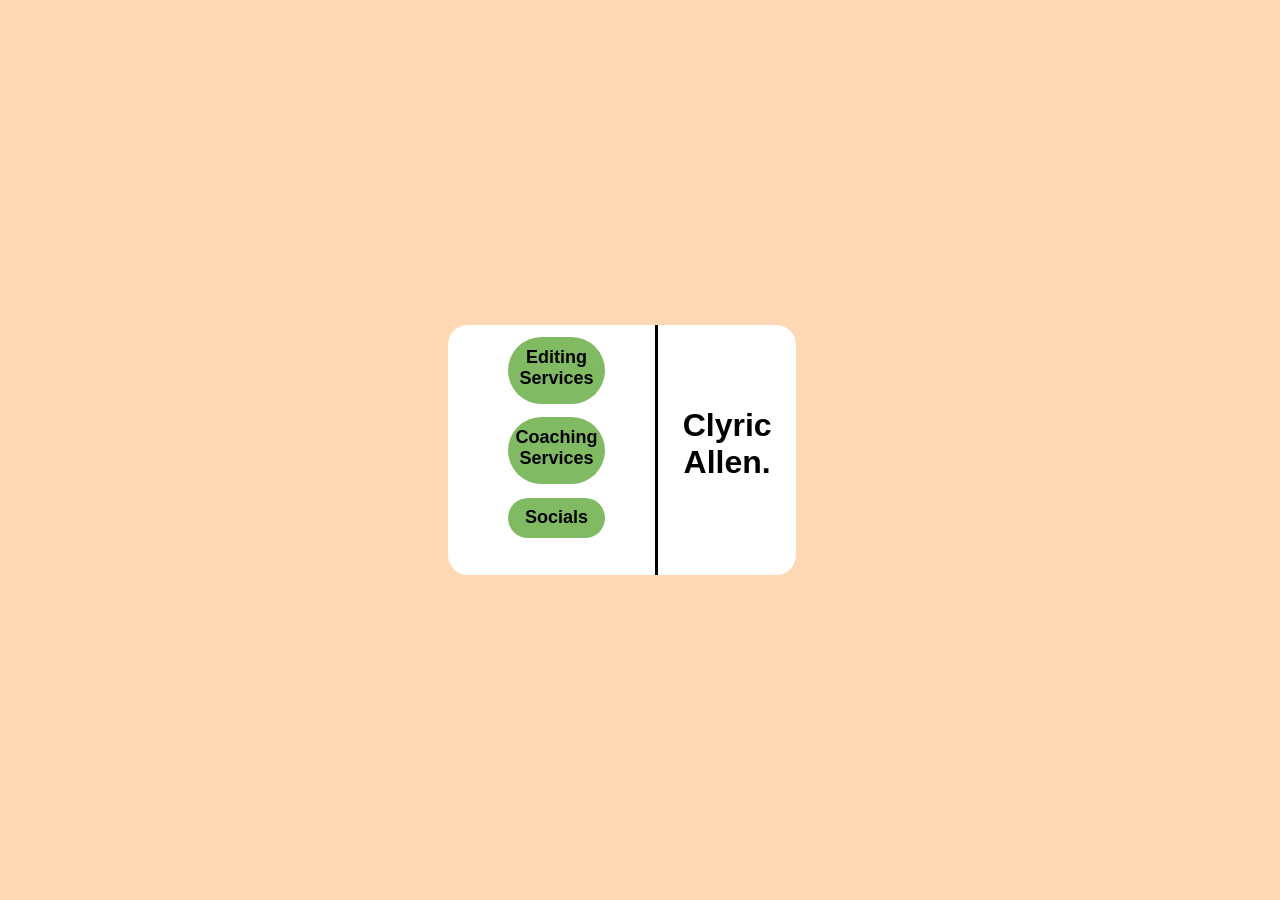
==== index.html @ 45780230 "Add files via upload" ====
<!DOCTYPE html>
<html lang="en">
<head>
    <meta charset="UTF-8">
    <meta name="viewport" content="width=device-width, initial-scale=1.0">
    <title>Clyric Allen</title>

    <link rel="stylesheet" href="css/style.css" type="text/css">
</head>

<body>
    <div class="lpbody">
    <header class="lpheader">
        <h1 class="lph1">Clyric Allen.</h1>
    </header>
    <section class="lpmain">
        <div class="container">
            <div><a href="editing.html" class="lpa">Editing Services</a></div>
            <div><a href="coaching.html" class="lpa">Coaching Services</a></div>
            <div><a href="socials.html" class="lpa">Socials</a></div>
        </div>
    </section>
</div>
</body>
</html>
---- css/style.css ----
/* reset */
*{
    margin: 0;
    padding: 0;
    box-sizing: border-box;
}

/* Landing Page CSS cause I'm dumb. */
/* I Didn't read "1 CSS Sheet" Until I already made most of this */

/* Container for Links and Header */
.lpbody{
    display: inline-flex;
    justify-content: center;
    align-items: center;
    min-height: 100vh;
    position: relative;
    flex-direction: row-reverse;
    background-color: rgb(255, 217, 179);
    overflow-x: hidden;
    overflow-y: hidden;
    font-family:Arial, Helvetica, sans-serif;
    margin-left: 35%;
}

/* Landing page header and main */
.lpheader, .lpmain{
    background-color: white;
    height: 250px;
}

/* Landing page main */
.lpmain{
    padding-right: 25%;
    border-bottom-left-radius: 20px;
    border-top-left-radius: 20px;
}

/* landing page header */
.lpheader{
    text-align: center;
    border-bottom-right-radius: 20px;
    border-top-right-radius: 20px;
    border-left: 3px solid black;
}

/* landing page h1 */
.lph1{
    margin-top: 60%;
}

/*  Landing Page Links */
.lpa{
    text-decoration: none;
    color: black;
}

/* container for links */
.container{
    display: grid;
    grid-template-columns: 160%;
    grid-auto-columns: 100%;
    grid-template-rows: 50% 50% 30%;
    text-align: center;
    margin-top: 10%;
    margin-left: 50%;
    row-gap: 10%;
}

/* container for links */
.container > div{
    background-color: rgb(128, 187, 100);
    /* border: 3px solid black; */
    border-radius: 75px 75px;    
    text-align: center;
    font-size: large;
    font-weight: bold;
    padding-top: 10%;
}


/* REGULAR CSS */

/* Body Styling */
body{
    background-color: rgb(255, 217, 179);
    font-family:Arial, Helvetica, sans-serif;
}

/* Margin for the main, header, and rectangle */
.main, .header, .rect{
    margin: 0% 10% 0% 10%;
} 

/* Main Styling */
.main {
    text-align: left;
}

/* Footer Styling */
footer{
    display: grid;
    position: relative;
    align-items: center;
    width: 100%;
    margin-top: 20% ;
    grid-auto-columns: 100%;
    grid-template-columns: 25% 25% 25% 25%;
    color: white;
    text-align: center;
    background-color: black;
    font-weight: bold;
}

/* Footer Links Styling */
footer > a{
    border-right: 3px white solid;
    padding: 5%;
}

/* H1 Styling */
h1{
    text-align: center;
}

/* formatting for headings */
h2, h3{
    text-align: left;
    padding-bottom: 1%;
}

/* links styling */
a{
    text-decoration: none;
    color: white;
}


/* Big green rectangle */
.rect{
    height:50px;
    background-color: rgb(128, 187, 151);
}

/* Phone View */
@media screen and (max-width: 640px){
    .lpbody{
        flex-direction: column;
        justify-content: center;
    }

    .lpheader{
        border-radius: 20px 20px 0px 0px;
        height: 30%;
        padding-top: 20%;
    }

    .lpmain{
        border-radius: 0px 0px 20px 20px;
    }

    .lpheader, .lpmain{
        border: solid;
        width: 100%;
    }

    .container{
        justify-content: center;
    }

    .container>div:hover{
        background-color: black;
        color: white;
    }

    .lpa:hover{
        color: white;
    }

    .lph1{
        word-wrap: break-word;
        margin-top: 10%;
        padding-bottom: 10%;
        /* background-color: rgb(128, 187, 100); */
        /* border-radius: 50px; */
    }
}

/* Desktop View */
@media  screen and (min-width: 1024px) {
}
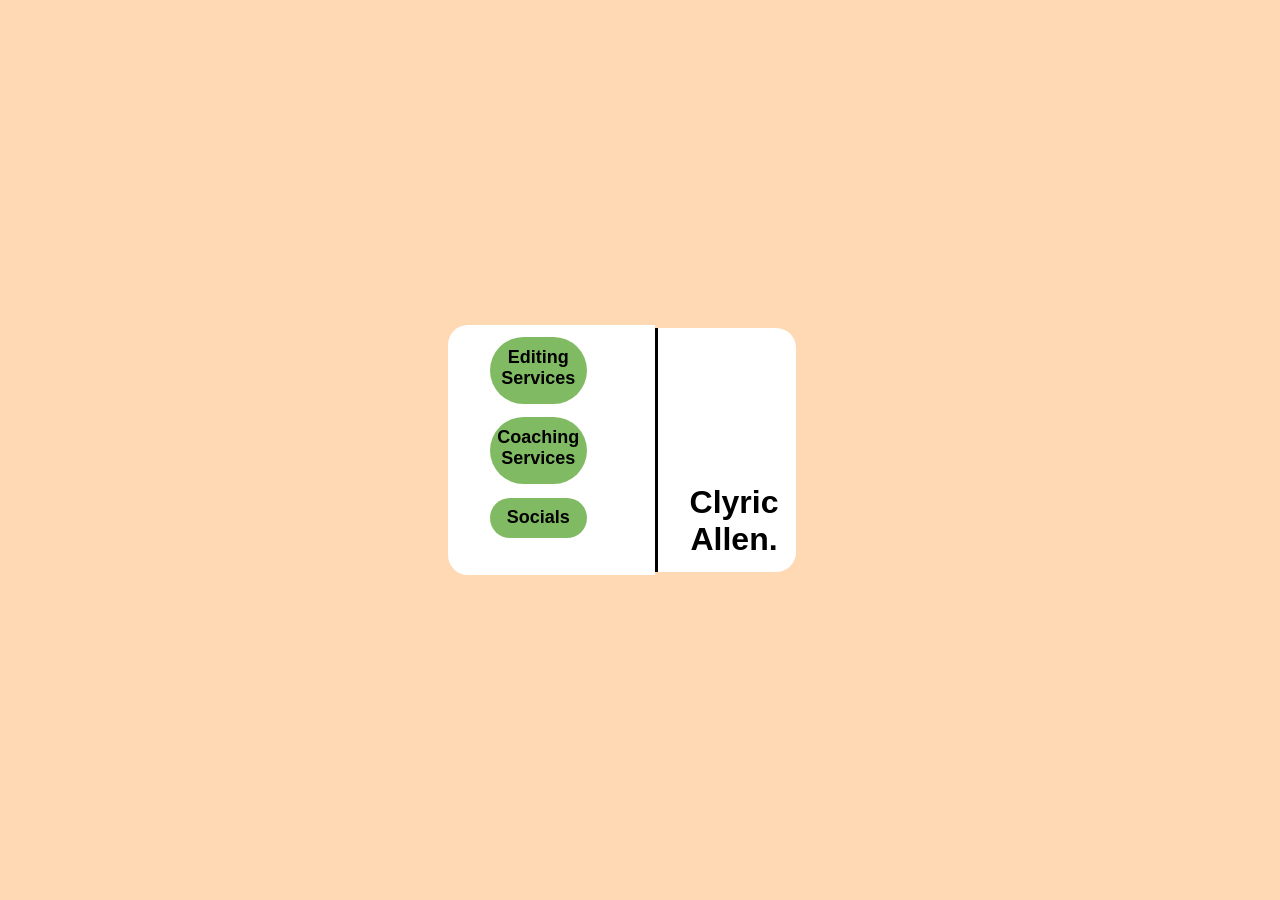
==== commit 43861c9c: "Add files via upload" ====
--- a/index.html
+++ b/index.html
@@ -20,6 +20,6 @@
             <div><a href="socials.html" class="lpa">Socials</a></div>
         </div>
     </section>
-</div>
+    </div>
 </body>
 </html>
--- a/css/style.css
+++ b/css/style.css
@@ -15,7 +15,7 @@
     align-items: center;
     min-height: 100vh;
     position: relative;
-    flex-direction: row-reverse;
+    flex-direction: column;
     background-color: rgb(255, 217, 179);
     overflow-x: hidden;
     overflow-y: hidden;
@@ -32,21 +32,21 @@
 /* Landing page main */
 .lpmain{
     padding-right: 25%;
-    border-bottom-left-radius: 20px;
-    border-top-left-radius: 20px;
+    border-radius: 0px 0px 20px 20px;
 }
 
 /* landing page header */
 .lpheader{
     text-align: center;
-    border-bottom-right-radius: 20px;
-    border-top-right-radius: 20px;
-    border-left: 3px solid black;
+    border-radius: 20px 20px 0px 0px;
+    height: 100%;
 }
 
 /* landing page h1 */
 .lph1{
-    margin-top: 60%;
+    margin: 20% 0% 10% 10%;
+    word-wrap: break-word;
+
 }
 
 /*  Landing Page Links */
@@ -58,6 +58,7 @@
 /* container for links */
 .container{
     display: grid;
+    justify-content: center;
     grid-template-columns: 160%;
     grid-auto-columns: 100%;
     grid-template-rows: 50% 50% 30%;
@@ -142,52 +143,38 @@
     background-color: rgb(128, 187, 151);
 }
 
-/* Phone View */
-@media screen and (max-width: 640px){
+/* Desktop View */
+@media screen and (min-width: 1024px){
     .lpbody{
-        flex-direction: column;
-        justify-content: center;
+    display:flex;
+    justify-content: center;
+    align-items: center;
+    min-height: 100vh;
+    position: fixed;
+    flex-direction: row-reverse;
+    background-color: rgb(255, 217, 179);
+    overflow-x: hidden;
+    overflow-y: hidden;
+    font-family:Arial, Helvetica, sans-serif;
+    /* margin-left: 35%; */
     }
 
     .lpheader{
-        border-radius: 20px 20px 0px 0px;
-        height: 30%;
-        padding-top: 20%;
+        border-left: solid black;
+        border-radius: 0px 20px 20px 0px;
     }
 
     .lpmain{
-        border-radius: 0px 0px 20px 20px;
-    }
-
-    .lpheader, .lpmain{
-        border: solid;
-        width: 100%;
-    }
-
-    .container{
-        justify-content: center;
-    }
-
-    .container>div:hover{
-        background-color: black;
-        color: white;
-    }
-
-    .lpa:hover{
-        color: white;
+        border-radius: 20px 0px 0px 20px;
     }
 
     .lph1{
+        margin-top: 114%;        
         word-wrap: break-word;
-        margin-top: 10%;
-        padding-bottom: 10%;
-        /* background-color: rgb(128, 187, 100); */
-        /* border-radius: 50px; */
+        
+        
     }
 }
 
-/* Desktop View */
-@media  screen and (min-width: 1024px) {
-}
+    
 
-    
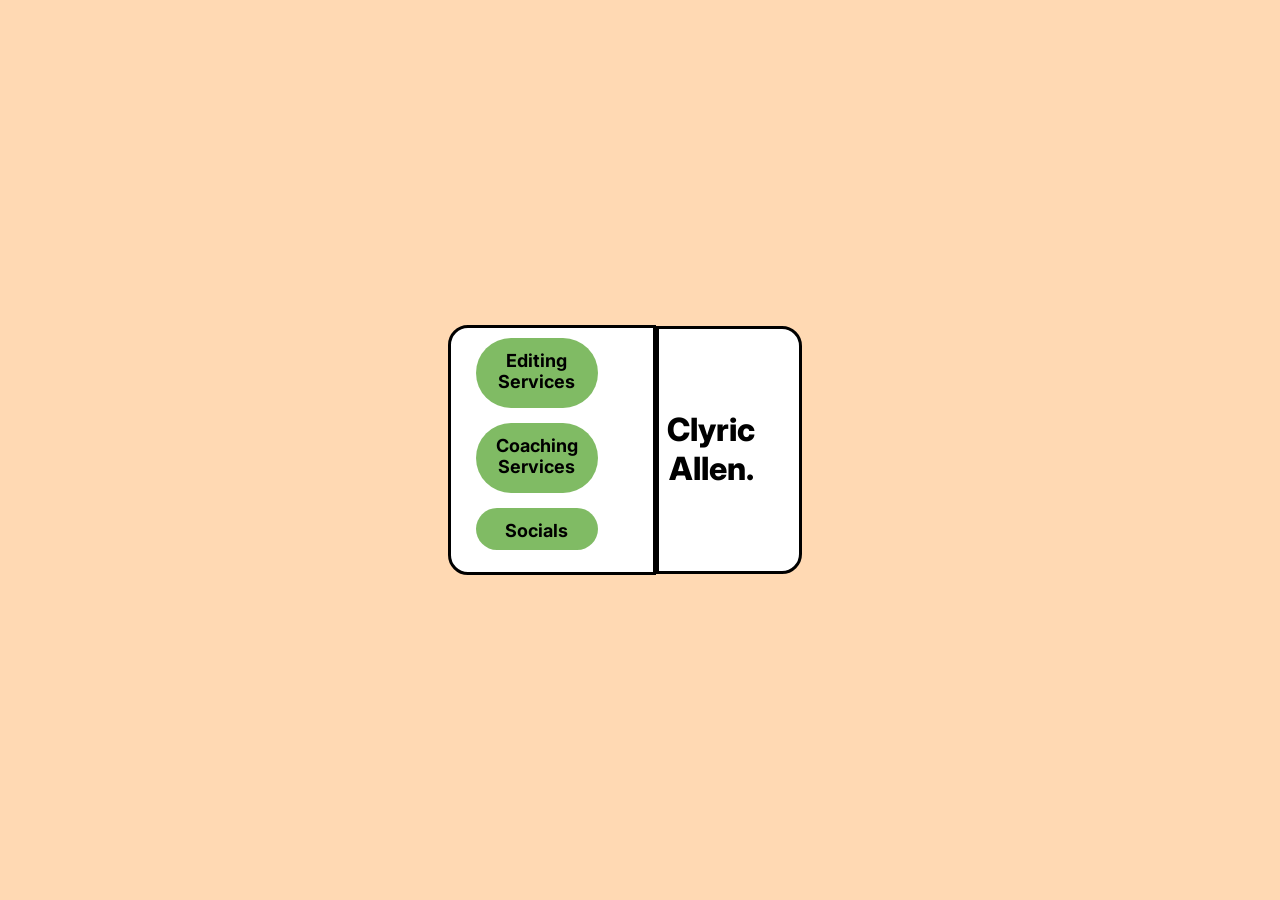
==== commit e6b5fed3: "Add files via upload" ====
--- a/index.html
+++ b/index.html
@@ -10,10 +10,13 @@
 
 <body>
     <div class="lpbody">
+    <!-- Right side of the card -->
     <header class="lpheader">
         <h1 class="lph1">Clyric Allen.</h1>
     </header>
     <section class="lpmain">
+
+        <!-- Grid Container and left side of the card-->
         <div class="container">
             <div><a href="editing.html" class="lpa">Editing Services</a></div>
             <div><a href="coaching.html" class="lpa">Coaching Services</a></div>
--- a/css/style.css
+++ b/css/style.css
@@ -1,3 +1,6 @@
+/* Font */
+@import url('https://fonts.googleapis.com/css2?family=Inter:ital,opsz,wght@0,14..32,100..900;1,14..32,100..900&family=Red+Hat+Display:ital,wght@0,300..900;1,300..900&family=Work+Sans:ital,wght@0,100..900;1,100..900&display=swap');
+
 /* reset */
 *{
     margin: 0;
@@ -5,6 +8,13 @@
     box-sizing: border-box;
 }
 
+/* Inter Font Stylings */
+.inter-800 {
+  font-family: "Inter", sans-serif;
+  /* font-optical-sizing: auto; CSS says "auto" doesn't exost for some reason so I'm just commenting this out */
+  font-weight: 800;
+  font-style: normal;
+}
 /* Landing Page CSS cause I'm dumb. */
 /* I Didn't read "1 CSS Sheet" Until I already made most of this */
 
@@ -12,15 +22,15 @@
 .lpbody{
     display: inline-flex;
     justify-content: center;
-    align-items: center;
+    align-content: center;
     min-height: 100vh;
     position: relative;
     flex-direction: column;
     background-color: rgb(255, 217, 179);
     overflow-x: hidden;
     overflow-y: hidden;
-    font-family:Arial, Helvetica, sans-serif;
     margin-left: 35%;
+    font-family: "Inter", sans-serif;
 }
 
 /* Landing page header and main */
@@ -31,22 +41,27 @@
 
 /* Landing page main */
 .lpmain{
-    padding-right: 25%;
-    border-radius: 0px 0px 20px 20px;
-}
-
-/* landing page header */
+    padding-right: 30%;
+    border-radius: 0px 0px 50px 50px;
+    border-style: none solid solid solid;
+}
+
+/* landing page header, Clyric Allen */
 .lpheader{
-    text-align: center;
-    border-radius: 20px 20px 0px 0px;
+    padding-right: 10%;
+    text-align: center;
+    border-radius: 50px 50px 0px 0px;
     height: 100%;
+    border-style: solid solid none solid;
+
 }
 
 /* landing page h1 */
 .lph1{
     margin: 20% 0% 10% 10%;
     word-wrap: break-word;
-
+    background-color: rgb(128, 187, 100);
+    border-radius: 20px;
 }
 
 /*  Landing Page Links */
@@ -58,6 +73,7 @@
 /* container for links */
 .container{
     display: grid;
+    flex-direction: column;
     justify-content: center;
     grid-template-columns: 160%;
     grid-auto-columns: 100%;
@@ -71,7 +87,6 @@
 /* container for links */
 .container > div{
     background-color: rgb(128, 187, 100);
-    /* border: 3px solid black; */
     border-radius: 75px 75px;    
     text-align: center;
     font-size: large;
@@ -84,50 +99,69 @@
 
 /* Body Styling */
 body{
-    background-color: rgb(255, 217, 179);
-    font-family:Arial, Helvetica, sans-serif;
+    background-color: rgba(255, 217, 179, 1);
+    font-family: "Inter", sans-serif;
+}
+
+/* paragraph Styling */
+p{
+    word-wrap: break-word;
 }
 
 /* Margin for the main, header, and rectangle */
-.main, .header, .rect{
-    margin: 0% 10% 0% 10%;
-} 
+ .main, .header{
+    margin: 0 5%;
+ }
 
 /* Main Styling */
 .main {
     text-align: left;
+    display: block;
+    margin-top: 3%;
 }
 
 /* Footer Styling */
 footer{
     display: grid;
-    position: relative;
+    bottom: 0;
     align-items: center;
+    flex-direction: column;
     width: 100%;
-    margin-top: 20% ;
+    margin-top: 20%;
     grid-auto-columns: 100%;
-    grid-template-columns: 25% 25% 25% 25%;
+    grid-template-rows: 25% 25% 25% 25%;
     color: white;
     text-align: center;
     background-color: black;
     font-weight: bold;
 }
 
-/* Footer Links Styling */
+/* Footer Links in Styling */
 footer > a{
-    border-right: 3px white solid;
+    border-bottom: 3px white solid;
     padding: 5%;
+    font-size: 1rem;
 }
 
 /* H1 Styling */
 h1{
-    text-align: center;
+    font-size: 200%;
+    font-weight: 800;
+    text-align: center;
+    margin: 5%;
+}
+
+/* h2 styling */
+h2{
+    font-size: 10vw;
 }
 
 /* formatting for headings */
 h2, h3{
     text-align: left;
-    padding-bottom: 1%;
+    padding: 5% 0 5% 0;
+    letter-spacing: 5px;
+    font-weight: 700;
 }
 
 /* links styling */
@@ -136,6 +170,58 @@
     color: white;
 }
 
+/* form styling */
+form{
+    display: flex;
+    flex-direction: column;
+}
+
+/* styling for the submit button and fields */
+#replaycode, input, select{
+    width: 60%;
+}
+
+/* Ul Styling */
+ul, ol{
+    margin-left: 5%;
+}
+
+/* Wrapping for the Heading and pictures of the Social Page */
+.social-wrap{
+    display: flex;
+    justify-content: space-between;
+}
+
+/* Styling for the pictures in the Social page */
+.social{
+    display: flex;
+    position: relative;
+    border-radius: 50px;
+    height: 10%;
+    min-height: 10px;
+    width: 10%;
+    min-width: 10px;
+    margin-top: 1%;
+}
+
+/* Styling for the p element in the social page */
+.social_p{
+    margin-right: 20%;
+}
+
+/* Styling for the videos in the main section */
+main video{
+    display: flex;
+    width: 100%;
+    position: relative;
+    margin: auto;
+}
+
+/* Center the Money image on the editing service page*/
+.center-img{
+    display: flex;
+    margin: auto;
+}
 
 /* Big green rectangle */
 .rect{
@@ -143,8 +229,102 @@
     background-color: rgb(128, 187, 151);
 }
 
+
+/* Slideshow container styling */
+.slideshow-container {
+  max-width: 1000px;
+  position: relative;
+  margin: auto;
+}
+
+/* Hide the images by default */
+.Slides {
+  display: none;
+}
+
+/* Next & previous buttons */
+.prev, .next {
+  position: absolute;
+  top: 50%;
+  width: auto;
+  margin-top: -22px;
+  padding: 16px;
+  color: white;
+  font-weight: bold;
+  font-size: 18px;
+  transition: 0.6s ease;
+  border-radius: 0 3px 3px 0;
+  user-select: none;
+}
+
+/* Position the "next button" to the right */
+.next {
+  right: 0;
+  border-radius: 3px 0 0 3px;
+}
+
+/* On hover, add a black background color with a little bit see-through */
+.prev:hover, .next:hover {
+  background-color: rgba(0,0,0,0.8);
+}
+
+/* Caption text */
+.text {
+  color: #f2f2f2;
+  font-size: 15px;
+  font-weight: 700;
+  padding: 8px 12px;
+  position: absolute;
+  bottom: 8px;
+  width: 100%;
+  text-align: center;
+}
+
+/* Page Number */
+.numbertext {
+  color: #f2f2f2;
+  font-size: 12px;
+  padding: 8px 12px;
+  position: absolute;
+  top: 0;
+}
+
+/* styling for pictures in the Slideshow-Container */
+.show{
+    width: 100%;
+}
+
+/* The dots/bullets/indicators */
+.dot {
+  height: 15px;
+  width: 15px;
+  margin: 0 2px;
+  background-color: #bbb;
+  border-radius: 50%;
+  display: inline-block;
+  transition: background-color 0.6s ease;
+}
+
+.active, .dot:hover {
+  background-color: #717171;
+}
+
+/* Fading animation */
+.fade {
+  animation-name: fade;
+  animation-duration: 1.5s;
+}
+
+/* Fade Transition */
+@keyframes fade {
+  from {opacity: .4}
+  to {opacity: 1}
+}
+
 /* Desktop View */
 @media screen and (min-width: 1024px){
+    
+    /* Styling */
     .lpbody{
     display:flex;
     justify-content: center;
@@ -155,26 +335,88 @@
     background-color: rgb(255, 217, 179);
     overflow-x: hidden;
     overflow-y: hidden;
-    font-family:Arial, Helvetica, sans-serif;
-    /* margin-left: 35%; */
-    }
-
+    font-family:"Inter", sans-serif;
+    }
+
+    /* container for links */
+    .container{
+        width: 80%;
+    }
+
+    /* Styliong for the main and header sextion of the landing page */
+    .lpheader, .lpmain{
+        border: solid;
+    }
+
+    /* "Clyric Allen" Styling  */
     .lpheader{
-        border-left: solid black;
         border-radius: 0px 20px 20px 0px;
     }
 
+    /* styling for the left side of the landing page card */
     .lpmain{
         border-radius: 20px 0px 0px 20px;
     }
 
+    /* Styling for the H1 if the landing pagw */
     .lph1{
-        margin-top: 114%;        
+        margin: 78% 0% 79% 0%;        
         word-wrap: break-word;
-        
-        
-    }
-}
-
+        background-color: white;
+    }
+
+    /* Footer Styking */
+    footer{
+        flex-direction: column;
+        grid-template-columns: 25% 25% 25% 25%;
+        grid-auto-columns: 100%;
+        grid-template-rows:none;
+    }
+
+    /* Styling for each of the links in the footer */
+    footer > a{
+    border-right: 3px white solid;
+    border-bottom: none;
+    padding: 5%;
+    font-size: 1rem;
+    }
     
-
+    .main, .header, .rect{
+    margin: 0% 10% 0% 10%;
+    } 
+
+    /* Styling for the videos */
+    main video{
+        height: 50%;
+        width: 50%;
+    }
+
+    /* Styling for the H2 that are in the main section */
+    main h2{
+    text-align: center;
+    padding-bottom: 3%;
+    }
+
+    h1{
+        margin: 1%;
+    }
+
+    h2{
+        font-size: 2vw;
+    }
+    h3{
+        text-align: left;
+    }
+
+    #replaycode, select{
+        width: 30%;
+    }
+
+    input{
+        width: 20%;
+    }
+    
+}
+
+
+    
